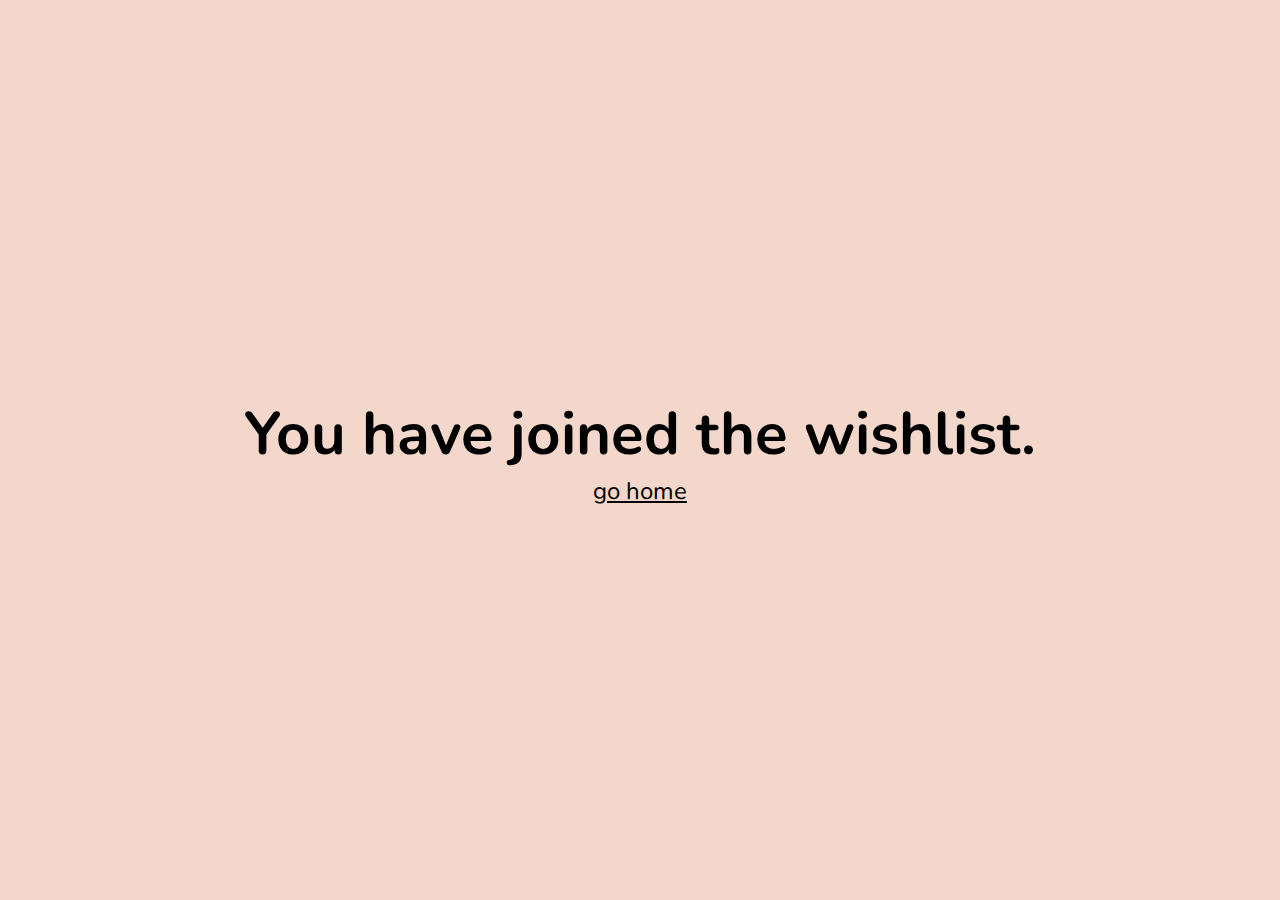
==== redirect.html @ 7fe34e35 "website" ====
<!DOCTYPE html>
<html lang="en">
  <head>
    <meta charset="UTF-8" />
    <meta name="viewport" content="width=device-width, initial-scale=1.0" />
    <title>redirect</title>
    <link rel="stylesheet" href="redirect.css" />
  </head>
  <body>
    <h1>You have joined the wishlist.</h1>
    <a href="index.html">go home</a>
  </body>
</html>
---- redirect.css ----
@import url("https://fonts.googleapis.com/css2?family=Nunito:wght@400;700;800;1000&display=swap");
/* font-family: 'Nunito', sans-serif; */

* {
  margin: 0;
  padding: 0;
  box-sizing: border-box;
  font-family: "Nunito", sans-serif;
  background-color: #f3d7ca;
}

body {
  display: flex;
  justify-content: center;
  align-items: center;
  height: 100vh;
  flex-direction: column;
}

a {
  color: black;
  font-size: 24px;
}

h1 {
  font-size: 60px;
}
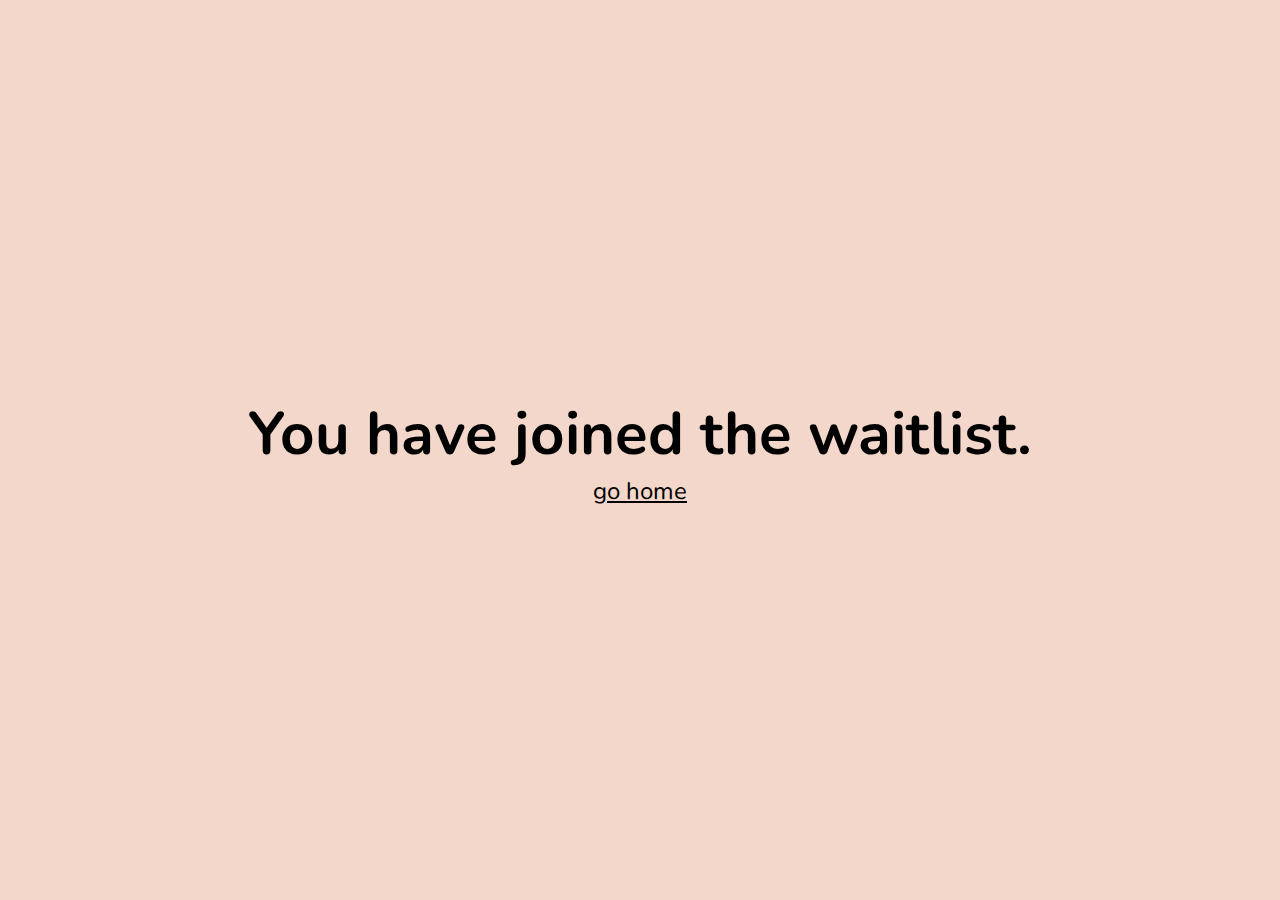
==== commit 93ff4504: "small text changes on redirect page" ====
--- a/redirect.html
+++ b/redirect.html
@@ -7,7 +7,7 @@
     <link rel="stylesheet" href="redirect.css" />
   </head>
   <body>
-    <h1>You have joined the wishlist.</h1>
+    <h1>You have joined the waitlist.</h1>
     <a href="index.html">go home</a>
   </body>
 </html>
